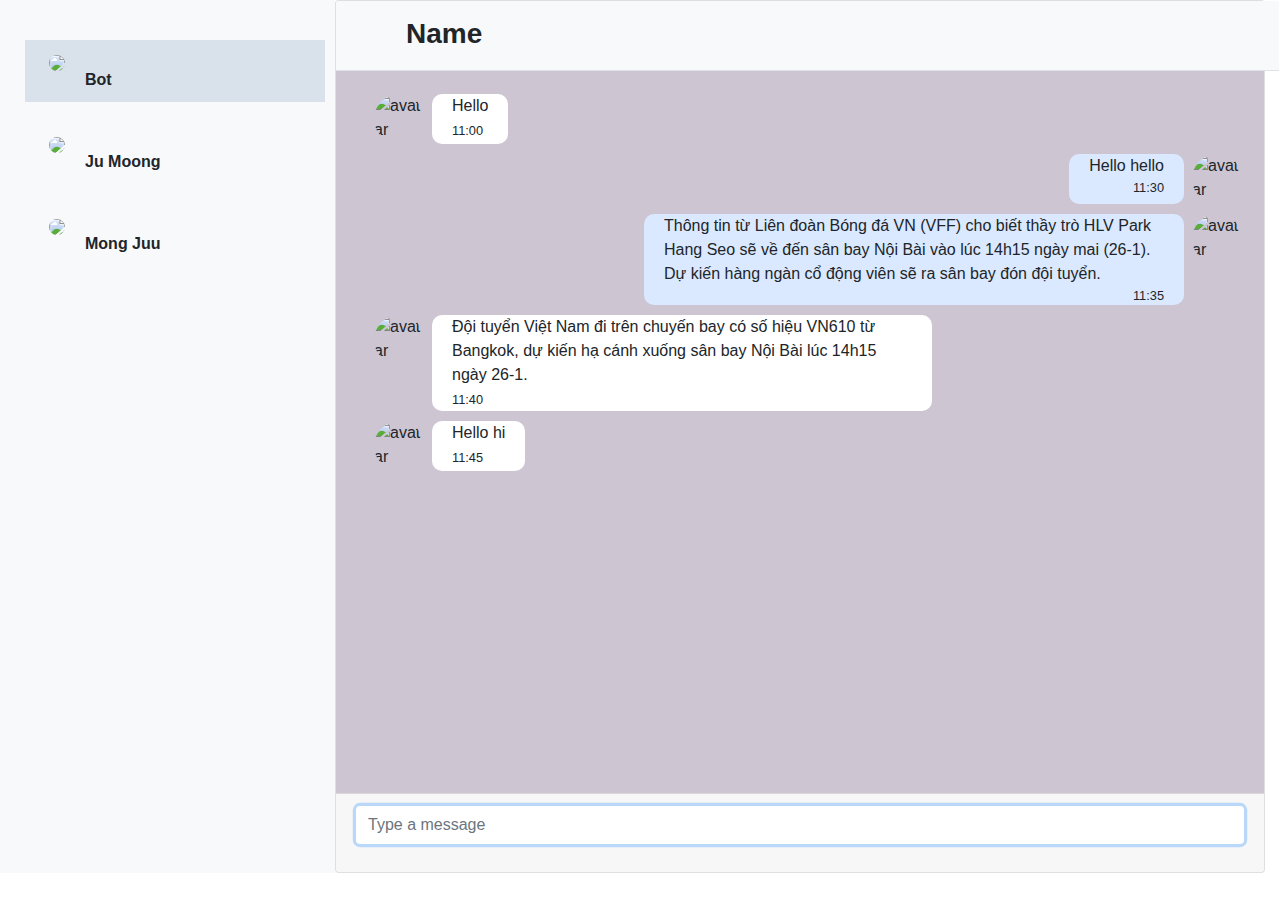
==== chat/index.html @ 079ee3cb "add UI" ====
<!DOCTYPE html>
<html>
<head>
    <meta charset="utf-8">
    <meta name="viewport" content="width=device-width, initial-scale=1.0, maximum-scale=1.0, user-scalable=no">
    <title>Inclus Demo</title>
    <link href="css/bootstrap.min.css" rel="stylesheet" id="bootstrap-css">
    <!------ Include the above in your HEAD tag ---------->
    <link rel="stylesheet" href="css/style.css">
    <script type="text/javascript" src="js/jquery-1.11.1.min.js"></script>
    <script type="text/javascript" src="js/bootstrap.bundle.js"></script>
    <script type="text/javascript" src="js/app.js?v=3"></script>
    <script type="text/javascript" src="https://rawgit.com/centrifugal/centrifuge-js/c2/dist/centrifuge.min.js"></script>
</head>
<body>
<div class="container-fluid h-100">
    <div class="row justify-content-center h-100">
        <div class="col-3 contact_cards">
            <div class="">
                <ul class="contacts">
                    <li class="active">
                        <div class="d-flex bd-highlight ml-4">
                            <div class="img_cont">
                                <img src="images/me.png" class="rounded-circle user_img">
                                <span class="online_icon"></span>
                            </div>
                            <div class="user_info">
                                <span>Bot</span>
                            </div>
                        </div>
                    </li>
                    <li class="">
                        <div class="d-flex bd-highlight ml-4">
                            <div class="img_cont">
                                <img src="images/you.png" class="rounded-circle user_img">
                                <span class="online_icon"></span>
                            </div>
                            <div class="user_info">
                                <span>Ju Moong</span>
                            </div>
                        </div>
                    </li>
                    <li class="">
                        <div class="d-flex bd-highlight ml-4">
                            <div class="img_cont">
                                <img src="images/you.png" class="rounded-circle user_img">
                                <span class="online_icon"></span>
                            </div>
                            <div class="user_info">
                                <span>Mong Juu</span>
                            </div>
                        </div>
                    </li>
                </ul>
            </div>
        </div>
        <div class="col-9">
            <div class="chat_dialog card">
                <div class="chat_header border-bottom card-header">
                    <div class="name">
                        <span class="font-weight-bold">Name</span>
                    </div>
                </div>
                <div class="chat_body card-body">
                    <ul class="message_body">
                        <li>
                            <div class="d-flex">
                                <img src="images/me.png" alt="avatar" class="rounded-circle">
                                <div class="text-l">
                                    <p class="message-text">Hello</p>
                                    <p><small>11:00</small></p>
                                </div>
                            </div>
                        </li>
                        <li>
                            <div class="d-flex float-right mr-4">
                                <div class="text-r">
                                    <p class="message-text">Hello hello</p>
                                    <p><small class="float-right">11:30</small></p>
                                </div>
                                <img src="images/you.png" alt="avatar" class="rounded-circle">
                            </div>
                        </li>
                        <li>
                            <div class="d-flex float-right mr-4">
                                <div class="text-r">
                                    <p class="message-text">Thông tin từ Liên đoàn Bóng đá VN (VFF) cho biết thầy trò HLV Park Hang Seo sẽ về đến sân bay Nội Bài vào lúc 14h15 ngày mai (26-1). Dự kiến hàng ngàn cổ động viên sẽ ra sân bay đón đội tuyển.</p>
                                    <p><small class="float-right">11:35</small></p>
                                </div>
                                <img src="images/you.png" alt="avatar" class="rounded-circle">
                            </div>
                        </li>
                        <li>
                            <div class="d-flex">
                                <img src="images/me.png" alt="avatar" class="rounded-circle">
                                <div class="text-l">
                                    <p class="message-text">Đội tuyển Việt Nam đi trên chuyến bay có số hiệu VN610 từ Bangkok, dự kiến hạ cánh xuống sân bay Nội Bài lúc 14h15 ngày 26-1.</p>
                                    <p><small>11:40</small></p>
                                </div>
                            </div>
                        </li>
                        <li>
                            <div class="d-flex">
                                <img src="images/me.png" alt="avatar" class="rounded-circle">
                                <div class="text-l">
                                    <p class="message-text">Hello hi</p>
                                    <p><small>11:45</small></p>
                                </div>
                            </div>
                        </li>
                    </ul>
                </div>
                <div class="chat_input card-footer">
                    <div class="row suggest-items text-center" hidden>
                        <div class="col-xl-3 col-lg-4 col-6 suggest-item">
                            <img src="images/img.jpeg" class="img-fluid suggest-img">
                            <h5 class="suggest-title">sadsad ávcxb sàew đbfdbd gdvxc</h5>
                            <p class="suggest-description">Phiên tranh luận sau đó trong HĐBA vô cùng quyết liệt, giữa một bên do Mỹ dẫn đầu và phía còn lại phản đối là Nga, Trung Quốc</p>
                        </div>
                        <div class="col-xl-3 col-lg-4 col-6 suggest-item">
                            <img src="images/img.jpeg" class="img-fluid suggest-img">
                            <h5 class="suggest-title">sadsad ávcxb sàew đbfdbd gdvxc</h5>
                            <p class="suggest-description">Phiên tranh luận sau đó trong HĐBA vô cùng quyết liệt, giữa một bên do Mỹ dẫn đầu và phía còn lại phản đối là Nga, Trung Quốc</p>
                        </div>
                        <div class="col-xl-3 col-lg-4 col-6 suggest-item">
                            <img src="images/img.jpeg" class="img-fluid suggest-img">
                            <h5 class="suggest-title">sadsad ávcxb sàew đbfdbd gdvxc</h5>
                            <p class="suggest-description">Phiên tranh luận sau đó trong HĐBA vô cùng quyết liệt, giữa một bên do Mỹ dẫn đầu và phía còn lại phản đối là Nga, Trung Quốc</p>
                        </div>
                        <div class="col-xl-3 col-lg-4 col-6 suggest-item">
                            <img src="images/img.jpeg" class="img-fluid suggest-img">
                            <h5 class="suggest-title">sadsad ávcxb sàew đbfdbd gdvxc</h5>
                            <p class="suggest-description">Phiên tranh luận sau đó trong HĐBA vô cùng quyết liệt, giữa một bên do Mỹ dẫn đầu và phía còn lại phản đối là Nga, Trung Quốc</p>
                        </div>
                    </div>
                    <div class="form-group">
                        <input type="text" placeholder="Type a message" class="mytext form-control" autofocus>
                    </div>
                </div>
            </div>
        </div>
    </div>
    <!--<ul></ul>-->
    <!--<div>-->
        <!--<div class="msj-rta macro">-->
            <!--<div class="text text-r" style="background:whitesmoke !important">-->
                <!--<input class="mytext" placeholder="Type a message"/>-->
            <!--</div>-->
        <!--</div>-->
        <!--<div style="padding:10px;">-->
            <!--<span class="glyphicon glyphicon-share-alt"></span>-->
        <!--</div>-->
    <!--</div>-->
</div>
</body>
</html>
---- chat/css/style.css ----
.mytext{
    border:0;
}
.text{
    width:75%;display:flex;flex-direction:column;
}
.text > p:first-of-type{
    width:100%;margin-top:0;margin-bottom:auto;line-height: 13px;font-size: 12px;
}
.text > p:last-of-type{
    width:100%;text-align:right;color:silver;margin-bottom:-7px;margin-top:auto;
}
.text-l{
    float:left;padding-right:10px;
}
.text-r{
    float:right;padding-left:10px;
}
.avatar{
    display:flex;
    justify-content:center;
    align-items:center;
    width:25%;
    float:left;
    padding-right:10px;
}
.macro{
    margin-top:5px;width:85%;border-radius:5px;padding:5px;display:flex;
}
.msj-rta{
    float:right;background:whitesmoke;
}
.msj{
    float:left;background:white;
}
.frame{
    background:#e0e0de;
    height:700px;
    overflow:hidden;
    padding:0;
}
.frame > div:last-of-type{
    position:absolute;bottom:0;width:100%;display:flex;
}
body > div > div > div:nth-child(2) > span{
    background: whitesmoke;padding: 10px;font-size: 21px;border-radius: 50%;
}
body > div > div > div.msj-rta.macro{
    margin:auto;margin-left:1%;
}
ul {
    width:100%;
    list-style-type: none;
    padding:18px;
    position:absolute;
    bottom:47px;
    display:flex;
    flex-direction: column;
    top:0;
    overflow-y:scroll;
}
.msj:before{
    width: 0;
    height: 0;
    content:"";
    top:-5px;
    left:-14px;
    position:relative;
    border-style: solid;
    border-width: 0 13px 13px 0;
    border-color: transparent #ffffff transparent transparent;
}
.msj-rta:after{
    width: 0;
    height: 0;
    content:"";
    top:-5px;
    left:14px;
    position:relative;
    border-style: solid;
    border-width: 13px 13px 0 0;
    border-color: whitesmoke transparent transparent transparent;
}
input:focus{
    outline: none;
}
::-webkit-input-placeholder { /* Chrome/Opera/Safari */
    color: #d4d4d4;
}
::-moz-placeholder { /* Firefox 19+ */
    color: #d4d4d4;
}
:-ms-input-placeholder { /* IE 10+ */
    color: #d4d4d4;
}
:-moz-placeholder { /* Firefox 18- */
    color: #d4d4d4;
}

.contact_cards {
    height: 97vh;
    background-color: #f8f9fa;
}

.contact_cards .contacts {
    padding: 30px 20px;
    background-color: #f8f9fa;
    height: 100%;
}

.contact_cards .contacts li {
    margin: 10px -10px;
    padding: 10px 0;
    cursor: pointer;
}

.contact_cards .contacts li.active {
    background-color: #d9e2ea;
}

.contact_cards .contacts .user_img {
    max-width: 60px;
}

.contact_cards .contacts .user_info {
    vertical-align: middle;
    display: block;
    margin: 18px 20px 0 20px;
}

.contact_cards .contacts .user_info span {
    font-weight: bold;
}

.chat_dialog {
    width: 100%;
}

.chat_dialog .chat_header {
    height: 70px;
    margin-right: -15px;
    background-color: #f8f9fa;
}

.chat_dialog .chat_header .name {
    font-size: 28px;
    margin-left: 50px;
    /*padding-top: 13px;*/
}

.card {
    height: 100%;
}

.chat_dialog .chat_body {
    position: relative;
    background-color: #cdc5d2;
}

.chat_dialog .chat_body ul.message_body {
    bottom: 0;
}

.chat_dialog .chat_body ul.message_body li {
    margin: 5px 0;
}

.chat_dialog .chat_body .message_body li img {
    width: 50px;
    height: 50px;
}

.chat_dialog .chat_body .message_body .text-l {
    margin-left: 8px;
    padding: 0 20px;
    background-color: #fff;
    border-radius: 10px;
    max-width: 500px;
}

.chat_dialog .chat_body .message_body p {
    margin: 0;
    justify-content: center;
}

.chat_dialog .chat_body .message_body .text-r {
    margin-right: 8px;
    padding: 0 20px;
    background-color: #DAE9FF;
    border-radius: 10px;
    float: right;
}

.chat_dialog .chat_body .message_body .text-r .message-text {
    max-width: 500px;
    word-wrap: break-word;
    float: right;
}

.suggest-item {
    max-height: 200px;
}

.suggest-item .suggest-img {
    max-height: 100px;
    width: auto;
    margin: auto;
    display: block;
}

.suggest-item .suggest-title {
    white-space: nowrap;
    overflow: hidden;
    text-overflow: ellipsis;
}

.suggest-item .suggest-description {
    white-space: nowrap;
    overflow: hidden;
    text-overflow: ellipsis;
}
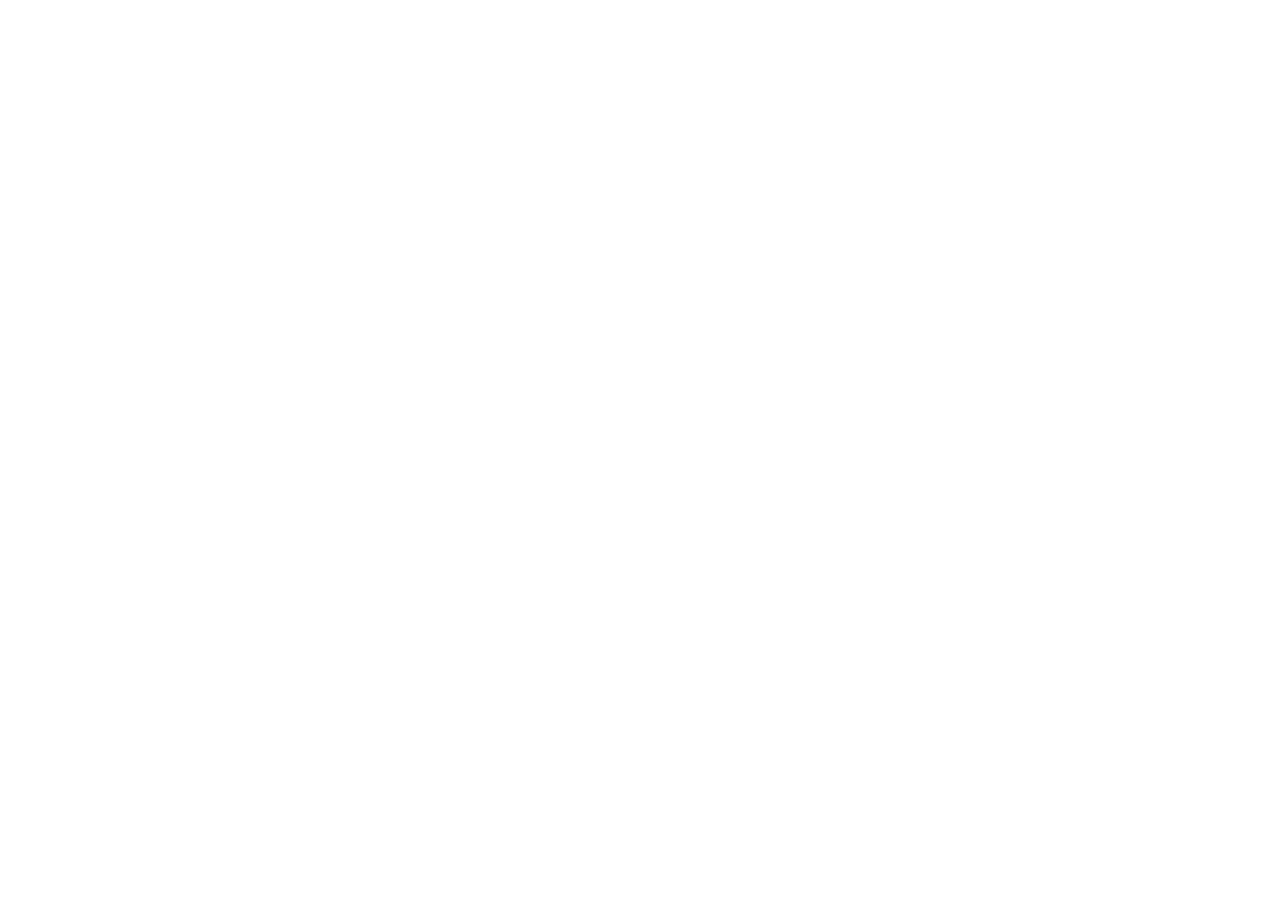
==== commit c2f20ef6: "add UI" ====
--- a/chat/index.html
+++ b/chat/index.html
@@ -6,151 +6,18 @@
     <title>Inclus Demo</title>
     <link href="css/bootstrap.min.css" rel="stylesheet" id="bootstrap-css">
     <!------ Include the above in your HEAD tag ---------->
-    <link rel="stylesheet" href="css/style.css">
+    <link rel="stylesheet" href="css/style.css?v=1">
     <script type="text/javascript" src="js/jquery-1.11.1.min.js"></script>
     <script type="text/javascript" src="js/bootstrap.bundle.js"></script>
-    <script type="text/javascript" src="js/app.js?v=3"></script>
+    <script type="text/javascript" src="js/app.js?v=11"></script>
     <script type="text/javascript" src="https://rawgit.com/centrifugal/centrifuge-js/c2/dist/centrifuge.min.js"></script>
 </head>
-<body>
-<div class="container-fluid h-100">
-    <div class="row justify-content-center h-100">
-        <div class="col-3 contact_cards">
-            <div class="">
-                <ul class="contacts">
-                    <li class="active">
-                        <div class="d-flex bd-highlight ml-4">
-                            <div class="img_cont">
-                                <img src="images/me.png" class="rounded-circle user_img">
-                                <span class="online_icon"></span>
-                            </div>
-                            <div class="user_info">
-                                <span>Bot</span>
-                            </div>
-                        </div>
-                    </li>
-                    <li class="">
-                        <div class="d-flex bd-highlight ml-4">
-                            <div class="img_cont">
-                                <img src="images/you.png" class="rounded-circle user_img">
-                                <span class="online_icon"></span>
-                            </div>
-                            <div class="user_info">
-                                <span>Ju Moong</span>
-                            </div>
-                        </div>
-                    </li>
-                    <li class="">
-                        <div class="d-flex bd-highlight ml-4">
-                            <div class="img_cont">
-                                <img src="images/you.png" class="rounded-circle user_img">
-                                <span class="online_icon"></span>
-                            </div>
-                            <div class="user_info">
-                                <span>Mong Juu</span>
-                            </div>
-                        </div>
-                    </li>
-                </ul>
-            </div>
-        </div>
-        <div class="col-9">
-            <div class="chat_dialog card">
-                <div class="chat_header border-bottom card-header">
-                    <div class="name">
-                        <span class="font-weight-bold">Name</span>
-                    </div>
-                </div>
-                <div class="chat_body card-body">
-                    <ul class="message_body">
-                        <li>
-                            <div class="d-flex">
-                                <img src="images/me.png" alt="avatar" class="rounded-circle">
-                                <div class="text-l">
-                                    <p class="message-text">Hello</p>
-                                    <p><small>11:00</small></p>
-                                </div>
-                            </div>
-                        </li>
-                        <li>
-                            <div class="d-flex float-right mr-4">
-                                <div class="text-r">
-                                    <p class="message-text">Hello hello</p>
-                                    <p><small class="float-right">11:30</small></p>
-                                </div>
-                                <img src="images/you.png" alt="avatar" class="rounded-circle">
-                            </div>
-                        </li>
-                        <li>
-                            <div class="d-flex float-right mr-4">
-                                <div class="text-r">
-                                    <p class="message-text">Thông tin từ Liên đoàn Bóng đá VN (VFF) cho biết thầy trò HLV Park Hang Seo sẽ về đến sân bay Nội Bài vào lúc 14h15 ngày mai (26-1). Dự kiến hàng ngàn cổ động viên sẽ ra sân bay đón đội tuyển.</p>
-                                    <p><small class="float-right">11:35</small></p>
-                                </div>
-                                <img src="images/you.png" alt="avatar" class="rounded-circle">
-                            </div>
-                        </li>
-                        <li>
-                            <div class="d-flex">
-                                <img src="images/me.png" alt="avatar" class="rounded-circle">
-                                <div class="text-l">
-                                    <p class="message-text">Đội tuyển Việt Nam đi trên chuyến bay có số hiệu VN610 từ Bangkok, dự kiến hạ cánh xuống sân bay Nội Bài lúc 14h15 ngày 26-1.</p>
-                                    <p><small>11:40</small></p>
-                                </div>
-                            </div>
-                        </li>
-                        <li>
-                            <div class="d-flex">
-                                <img src="images/me.png" alt="avatar" class="rounded-circle">
-                                <div class="text-l">
-                                    <p class="message-text">Hello hi</p>
-                                    <p><small>11:45</small></p>
-                                </div>
-                            </div>
-                        </li>
-                    </ul>
-                </div>
-                <div class="chat_input card-footer">
-                    <div class="row suggest-items text-center" hidden>
-                        <div class="col-xl-3 col-lg-4 col-6 suggest-item">
-                            <img src="images/img.jpeg" class="img-fluid suggest-img">
-                            <h5 class="suggest-title">sadsad ávcxb sàew đbfdbd gdvxc</h5>
-                            <p class="suggest-description">Phiên tranh luận sau đó trong HĐBA vô cùng quyết liệt, giữa một bên do Mỹ dẫn đầu và phía còn lại phản đối là Nga, Trung Quốc</p>
-                        </div>
-                        <div class="col-xl-3 col-lg-4 col-6 suggest-item">
-                            <img src="images/img.jpeg" class="img-fluid suggest-img">
-                            <h5 class="suggest-title">sadsad ávcxb sàew đbfdbd gdvxc</h5>
-                            <p class="suggest-description">Phiên tranh luận sau đó trong HĐBA vô cùng quyết liệt, giữa một bên do Mỹ dẫn đầu và phía còn lại phản đối là Nga, Trung Quốc</p>
-                        </div>
-                        <div class="col-xl-3 col-lg-4 col-6 suggest-item">
-                            <img src="images/img.jpeg" class="img-fluid suggest-img">
-                            <h5 class="suggest-title">sadsad ávcxb sàew đbfdbd gdvxc</h5>
-                            <p class="suggest-description">Phiên tranh luận sau đó trong HĐBA vô cùng quyết liệt, giữa một bên do Mỹ dẫn đầu và phía còn lại phản đối là Nga, Trung Quốc</p>
-                        </div>
-                        <div class="col-xl-3 col-lg-4 col-6 suggest-item">
-                            <img src="images/img.jpeg" class="img-fluid suggest-img">
-                            <h5 class="suggest-title">sadsad ávcxb sàew đbfdbd gdvxc</h5>
-                            <p class="suggest-description">Phiên tranh luận sau đó trong HĐBA vô cùng quyết liệt, giữa một bên do Mỹ dẫn đầu và phía còn lại phản đối là Nga, Trung Quốc</p>
-                        </div>
-                    </div>
-                    <div class="form-group">
-                        <input type="text" placeholder="Type a message" class="mytext form-control" autofocus>
-                    </div>
-                </div>
-            </div>
-        </div>
-    </div>
-    <!--<ul></ul>-->
-    <!--<div>-->
-        <!--<div class="msj-rta macro">-->
-            <!--<div class="text text-r" style="background:whitesmoke !important">-->
-                <!--<input class="mytext" placeholder="Type a message"/>-->
-            <!--</div>-->
-        <!--</div>-->
-        <!--<div style="padding:10px;">-->
-            <!--<span class="glyphicon glyphicon-share-alt"></span>-->
-        <!--</div>-->
-    <!--</div>-->
-</div>
+<body id="chat_content">
+
+<script>
+    // $(document).ready(function(){
+    //     $('.suggest-items').owlCarousel();
+    // });
+</script>
 </body>
 </html>
--- a/chat/css/style.css
+++ b/chat/css/style.css
@@ -197,13 +197,22 @@
     float: right;
 }
 
+.suggest-items {
+    display: inline-flex;
+    overflow-x: visible;
+}
+
 .suggest-item {
-    max-height: 200px;
+    max-width: 250px;
+    padding: 0 25px;
+    margin: auto;
+    display: block;
+    text-align: center;
 }
 
 .suggest-item .suggest-img {
     max-height: 100px;
-    width: auto;
+    max-width: 200px;
     margin: auto;
     display: block;
 }
@@ -212,6 +221,7 @@
     white-space: nowrap;
     overflow: hidden;
     text-overflow: ellipsis;
+    padding-top: 5px;
 }
 
 .suggest-item .suggest-description {
@@ -219,3 +229,7 @@
     overflow: hidden;
     text-overflow: ellipsis;
 }
+
+.disabled {
+    display: none;
+}
